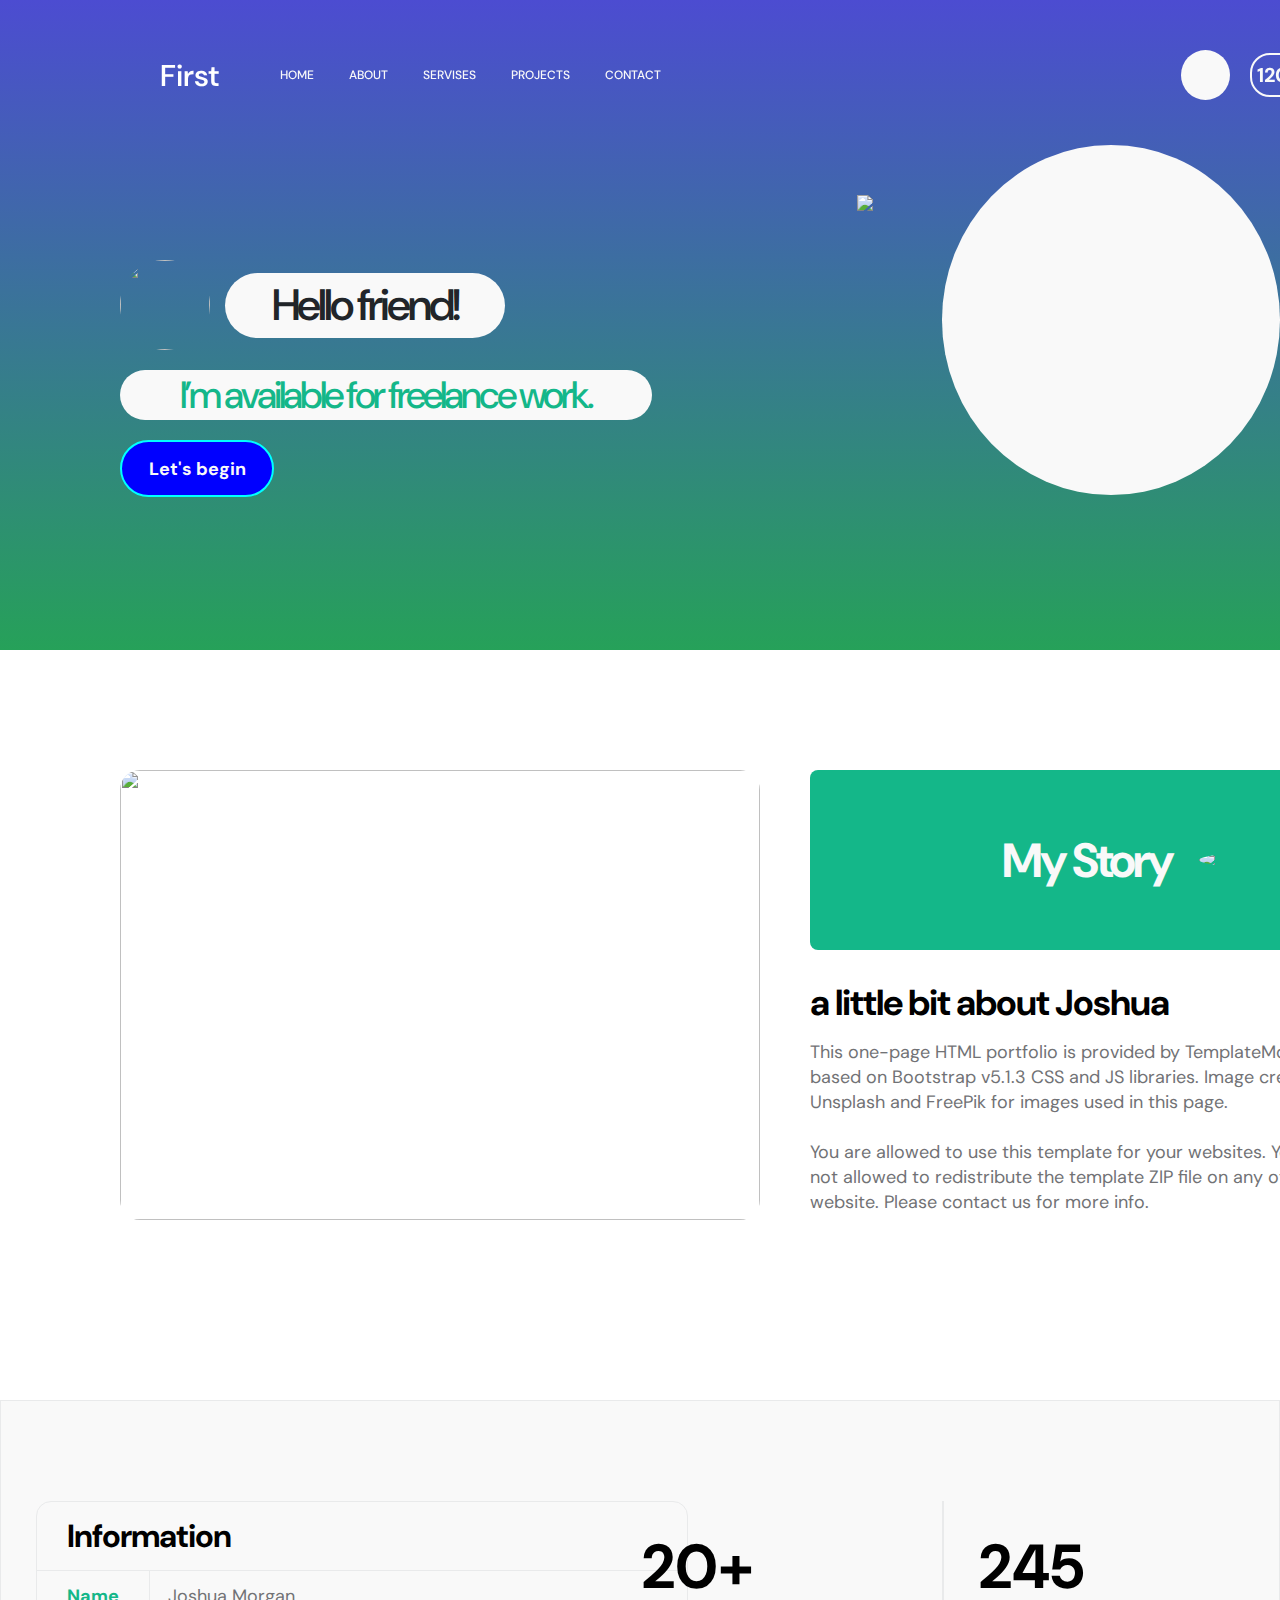
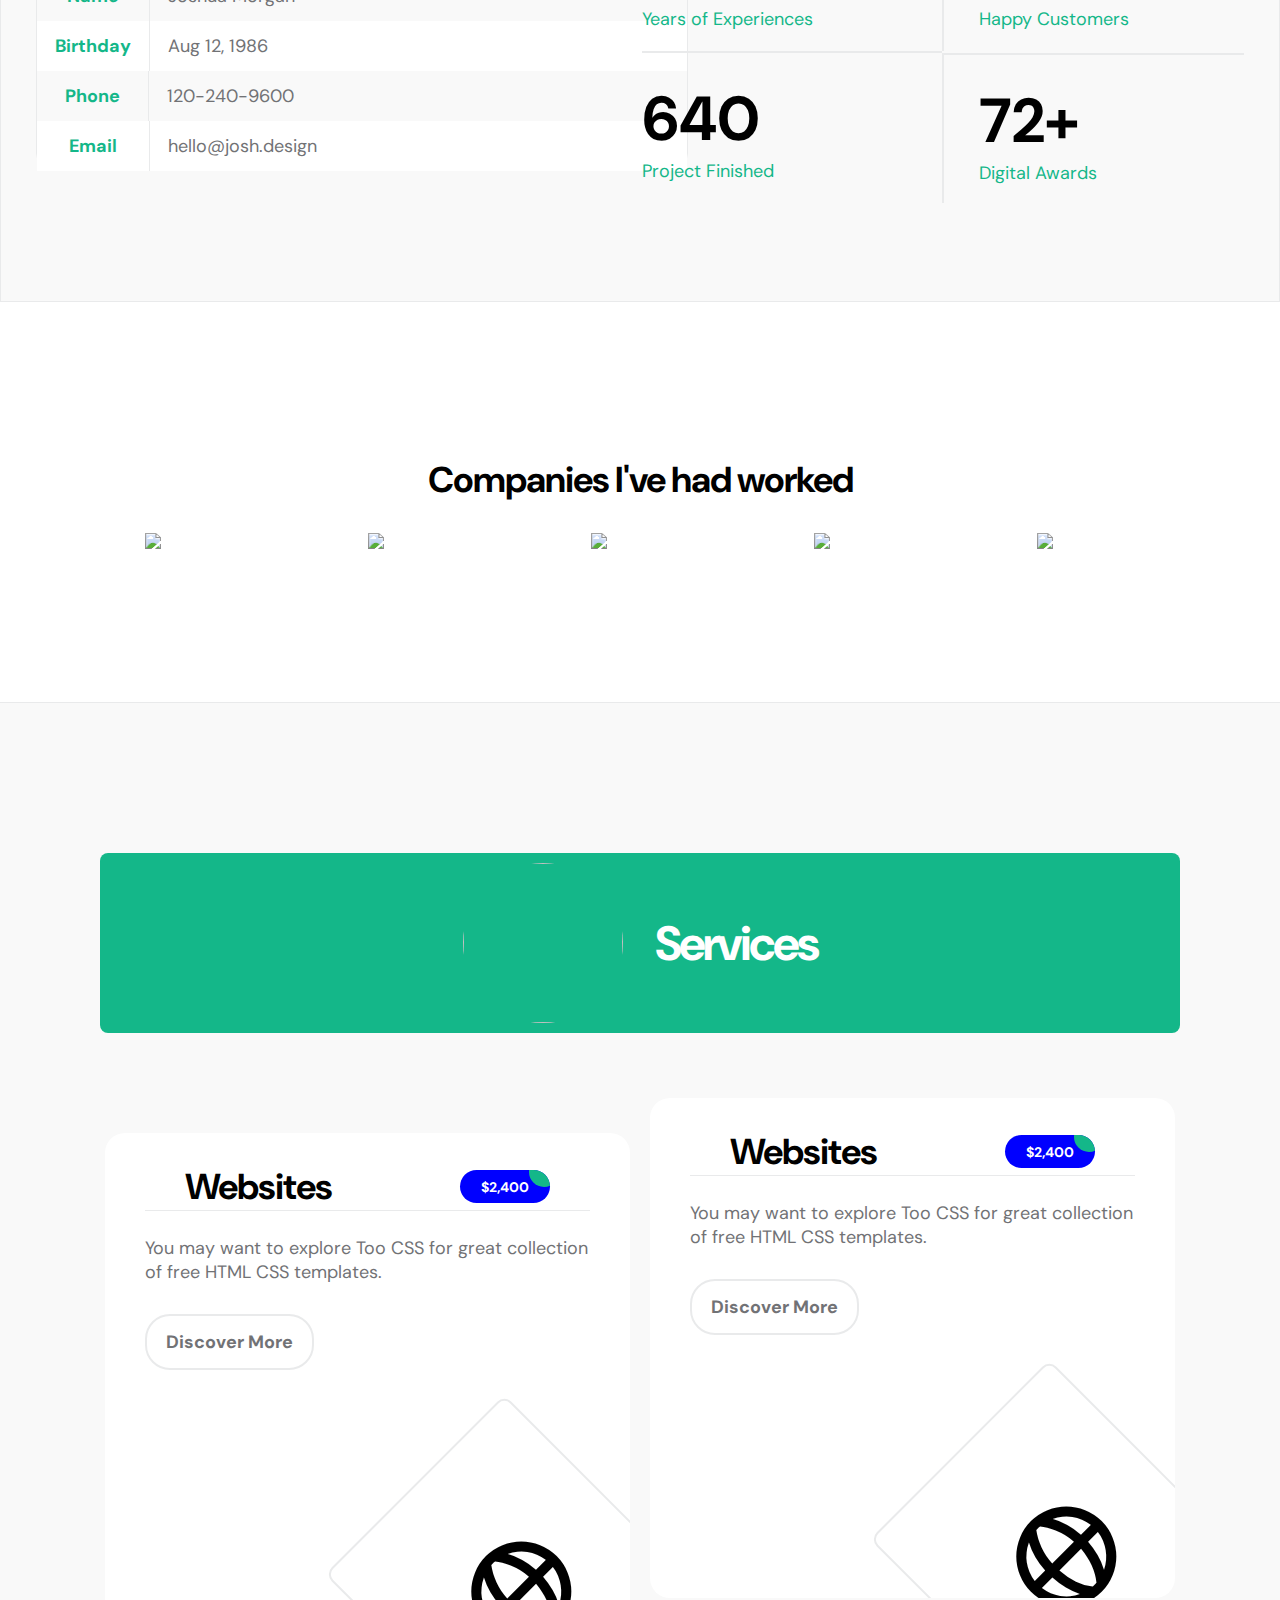
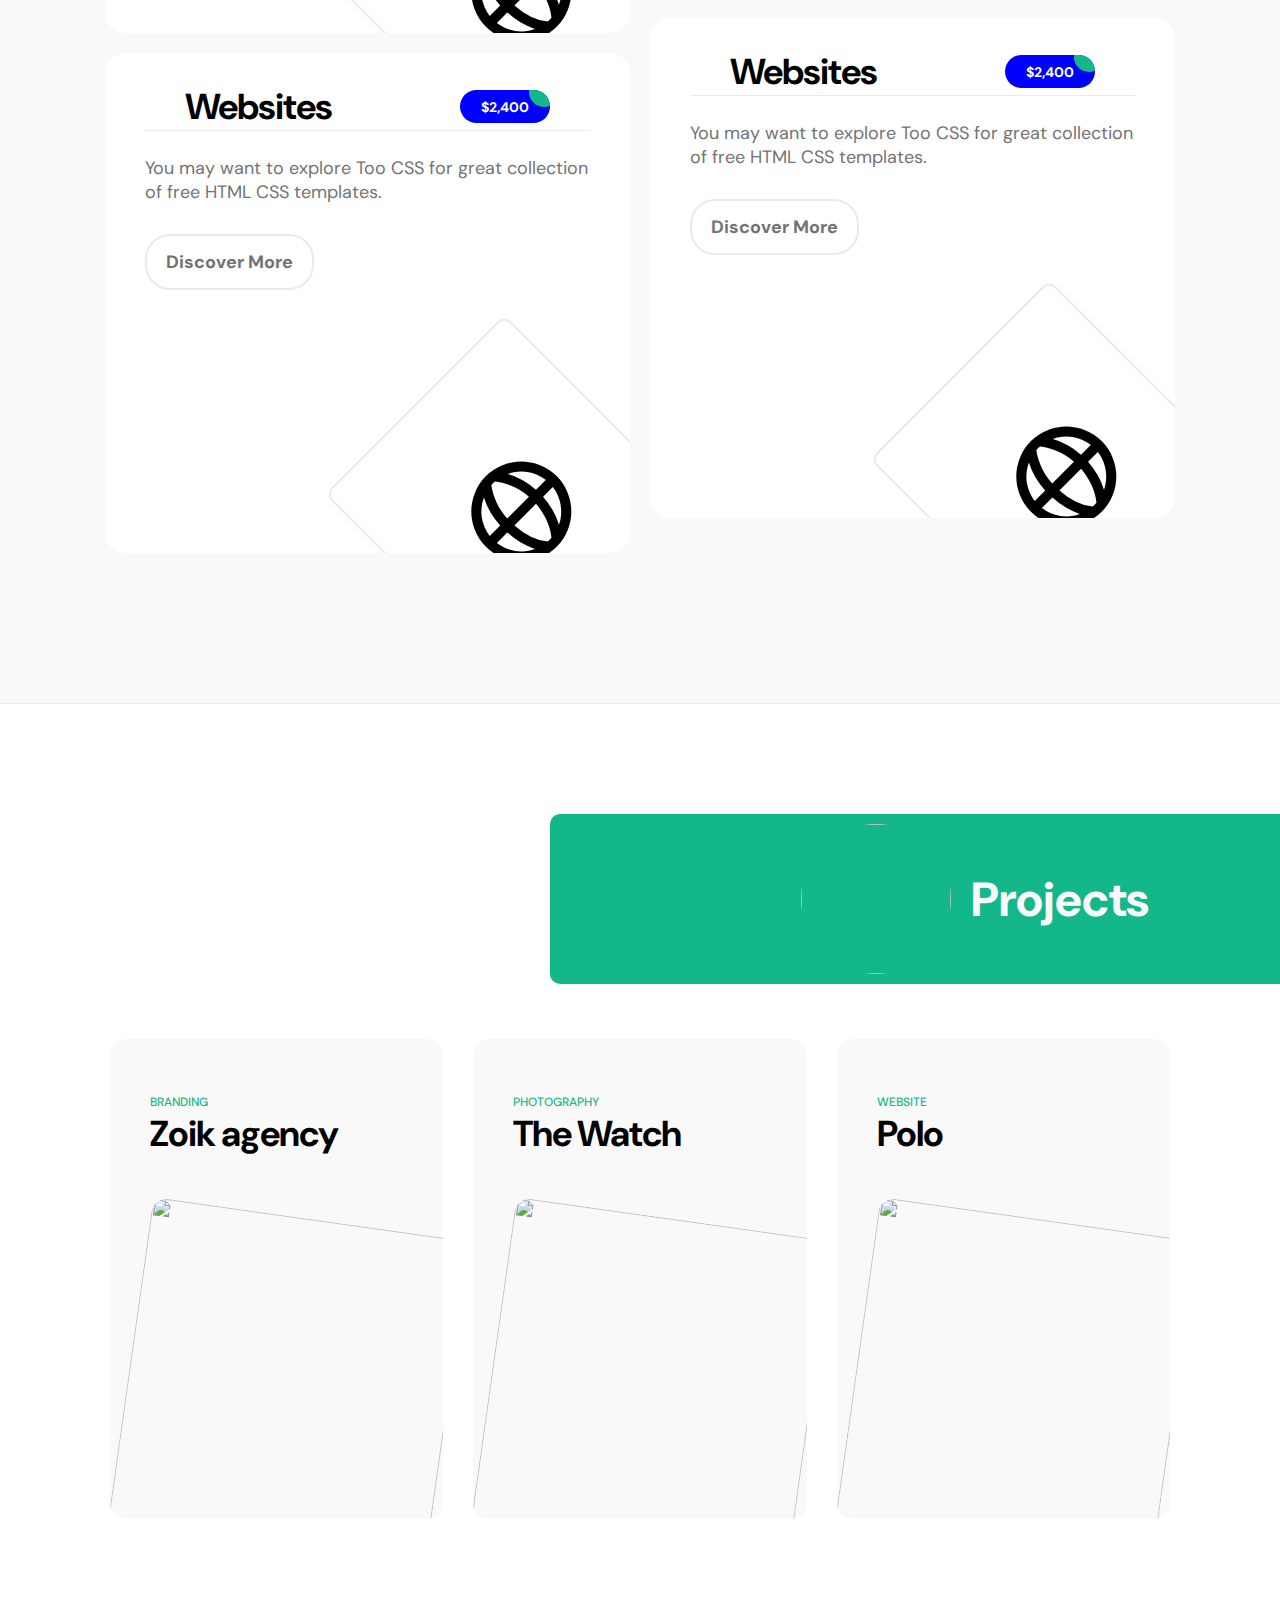
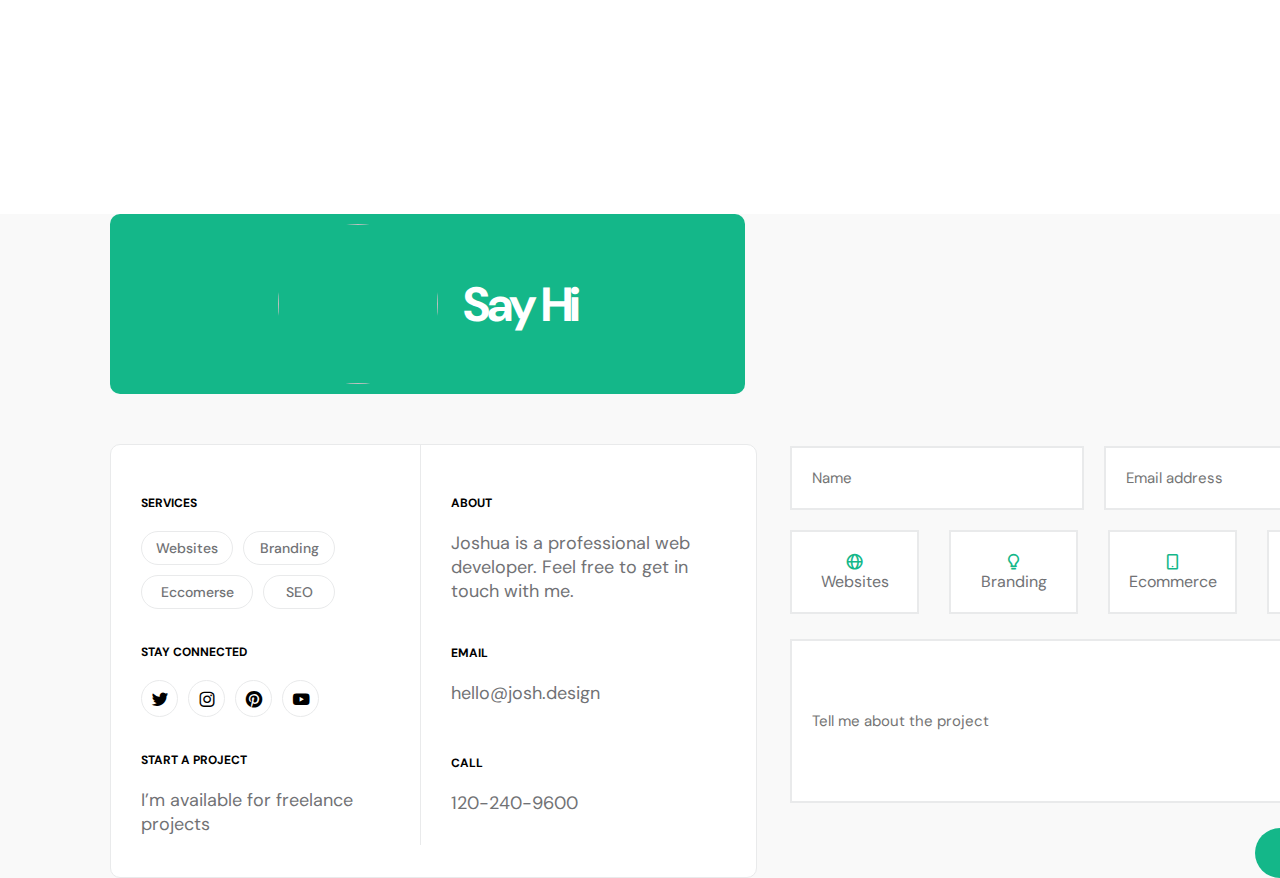
==== Web Site 2/index.html @ 1c7dff4f "My 2.Project" ====
<!DOCTYPE html>
<html lang="en">
<head>
    <meta charset="UTF-8">
    <meta http-equiv="X-UA-Compatible" content="IE=edge">
    <meta name="viewport" content="width=device-width, initial-scale=1.0">
    <title>Web site 2</title>
    <link rel="preconnect" href="https://fonts.googleapis.com">
    <link rel="preconnect" href="https://fonts.gstatic.com" crossorigin>
    <link href="https://fonts.googleapis.com/css2?family=DM+Sans:ital,wght@0,400;0,500;0,700;1,400;1,500;1,700&family=Poppins:ital,wght@0,200;0,300;0,400;0,500;0,600;0,700;1,200;1,300;1,400;1,500;1,600&display=swap" rel="stylesheet">
    <link href='https://unpkg.com/boxicons@2.1.2/css/boxicons.min.css' rel='stylesheet'>
    <link rel="stylesheet" href="syntax.css">
</head>
<body>
    
    <main>

        <section class="first-section">
            <div class="first-container">
                <a class="first-logo" href="#">First</a>

                <div class="menu-div">
                    <a href="#" class="menu-list">HOME</a>
                    <a href="#" class="menu-list">ABOUT</a>
                    <a href="#" class="menu-list">SERVISES</a>
                    <a href="#" class="menu-list">PROJECTS</a>
                    <a href="#" class="menu-list">CONTACT</a>
                </div>

                <div class="call-div">
                    <div class="call-logo-div"><img src="/call-logo.png" alt="" class="call-logo"></div>
                    <a class="number-div" href="tel:+998904452005">120-240-9600</a>
                </div>
            </div>

            <div class="add-container">
            <div class="friend-div">
                <div class="friend">
                    <img src="/friend-man.jpg" class="friend-logo">
                    <div class="hello-friend">Hello friend!</div>
                </div>
                <div class="friend-text2">I’m available for freelance work.</div>
                <a href="#" class="begin-button">Let's begin</a>
            </div>

            <div class="right-man">
                <img src="/man.png" class="man-png">
            </div>
            </div>

        </section>

        <section class="story-section">
            <img src="/women-and-man.jpg" class="woman-man">
            <div class="my-story-container">
                <div class="story-div">
                    <p>My Story</p>
                    <img src="/friend-man.jpg" class="story-man">
                </div>

                <div class="story-texts">
                    <h1 class="story-text1">a little bit about Joshua</h1>
                    <p class="story-text2">This one-page HTML portfolio is provided by TemplateMo. This layout is based on
                        Bootstrap v5.1.3 CSS and JS libraries. Image credits go to Unsplash and FreePik for 
                        images used in this page.</p>
                    <p class="story-text3">You are allowed to use this template for your websites. You are not allowed to redistribute
                        the template ZIP file on any other website. Please contact 
                        us for more info.</p>
                </div>
            </div>
        </section>

        <section class="information-section">

            <div class="information-div">
                <h1 class="information-tittle">Information</h1>
                <div class="name">
                    <h1>Name</h1>
                    <p>Joshua Morgan</p>
                </div>
                <div class="birthday">
                    <h1>Birthday</h1>
                    <p>Aug 12, 1986</p>
                </div>
                <div class="phone">
                    <h1>Phone</h1>
                    <p> 120-240-9600</p>
                </div>
                <div class="email">
                    <h1>Email</h1>
                    <p>hello@josh.design</p>
                </div>
            </div>

            <div class="information-right">
                <div class="right-info-div1">
                    <h1>20+</h1>
                    <p>Years of Experiences</p>
                </div>
                <div class="right-info-div2">
                    <h1>245</h1>
                    <p>Happy Customers</p>
                </div>
                <div class="right-info-div3">
                    <h1>640</h1>
                    <p>Project Finished</p>
                </div>
                <div class="right-info-div4">
                    <h1>72+</h1>
                    <p>Digital Awards</p>
                </div>
            </div>
        </section>

        <section class="companies-section">

            <div class="companies-tittle">Companies I've had worked</div>
            <div class="companies-logo-div">
                    <img src="/logo1.svg" class="logo1">
                    <img src="/logo2.svg" class="logo1">
                    <img src="/logo3.svg" class="logo1">
                    <img src="/logo4.svg" class="logo1">
                    <img src="/logo5.svg" class="logo1">
              
            </div>
        </section>
        
        <section class="services-section">

            <div class="services-div">
                <img src="/services-photo.jpg" class="services-photo">
                <h1>Services</h1>
            </div>

        <div class="all-animation-div">
        <div>
            <div class="services-animations">
                <div class="websites-div">
                    <h1>Websites</h1>
                    <div class="price-div">
                        $2,400
                        <div></div>
                    </div>
                </div>
                <p class="websites-text">You may want to explore Too CSS for great collection of free HTML CSS templates.</p>
                <a href="#" class="discover-div">Discover More</a>
                <div class="websites-animation">
                    <i class='bx bx-globe'></i>
                </div>
            </div>

            <div class="services-animations2">
                <div class="websites-div">
                    <h1>Websites</h1>
                    <div class="price-div">
                        $2,400
                        <div></div>
                    </div>
                </div>
                <p class="websites-text">You may want to explore Too CSS for great collection of free HTML CSS templates.</p>
                <a href="#" class="discover-div">Discover More</a>
                <div class="websites-animation">
                    <i class='bx bx-globe'></i>
                </div>
            </div>
        </div>


        <div class="right-animation-container">
            <div class="services-animations">
                <div class="websites-div">
                    <h1>Websites</h1>
                    <div class="price-div">
                        $2,400
                        <div></div>
                    </div>
                </div>
                <p class="websites-text">You may want to explore Too CSS for great collection of free HTML CSS templates.</p>
                <a href="#" class="discover-div">Discover More</a>
                <div class="websites-animation">
                    <i class='bx bx-globe'></i>
                </div>
            </div>

            <div class="services-animations2">
                <div class="websites-div">
                    <h1>Websites</h1>
                    <div class="price-div">
                        $2,400
                        <div></div>
                    </div>
                </div>
                <p class="websites-text">You may want to explore Too CSS for great collection of free HTML CSS templates.</p>
                <a href="#" class="discover-div">Discover More</a>
                <div class="websites-animation">
                    <i class='bx bx-globe'></i>
                </div>
            </div>
        </div>
        </div>
        </section>
        
        <section class="projects-section">
            <div class="projects-div">
                <img src="/projects-tittle.jpg" >
                <h1>Projects</h1>
            </div>

            <div class="projects-container">
                <div class="project-add">
                    <p>BRANDING</p>
                    <h1>Zoik agency</h1>
                    <a href="#"><img src="/add1.jpg"></a>
                </div>

                <div class="project-add">
                    <p>PHOTOGRAPHY</p>
                    <h1>The Watch</h1>
                    <a href="#"><img src="/add2.jpg"></a>
                </div>

                <div class="project-add">
                    <p>WEBSITE</p>
                    <h1>Polo</h1>
                    <a href="#"><img src="/add3.jpg"></a>
                </div>
            </div>
        </section>

        <section class="fouther-section">
            <div class="say-div">
                <img src="/say-hi.jpg">
                <h1>Say Hi</h1>
            </div>

            <div class="fouther-container">
                <div class="services-about-div">
                <div class="fouther-services">
                    <h2>Services</h2>

                    <div class="services-buttons1">
                        <a href="#"><div>Websites</div></a>
                        <a href="#"><div>Branding</div></a>
                    </div>
                    
                    <div class="services-buttons2">
                        <a href="#"><div class="div1">Eccomerse</div></a>
                        <a href="#"><div class="div2">SEO</div></a>
                    </div>
                    
                    <h1>STAY CONNECTED</h1>

                    <div class="social-buttons-div">
                        <a href="#"><i class='bx bxl-twitter'></i></a>
                        <a href="#"><i class='bx bxl-instagram' ></i></a>
                        <a href="#"><i class='bx bxl-pinterest' ></i></a>
                        <a href="#"><i class='bx bxl-youtube' ></i></a>
                    </div>

                    <h1>START A PROJECT</h1>
                    <p>I’m available for freelance projects</p>
                </div>

                <div class="fouther-about">

                    <h2>About</h2>
                    
                    <p>Joshua is a professional web developer. Feel free to get in touch with me.</p>
                    <h3>Email</h3>

                    <a href="#"><p>hello@josh.design</p></a>

                    <h2>Call</h2>
                    <a href="#" class="call-about"><p>120-240-9600</p></a>
                </div>
                </div>

                <div class="sign-in-container">
                    
                    <div class="input-container">
                        <input placeholder="Name" class="input1"></input>
                        <input placeholder="Email address" class="input2"></input>
                    </div>

                    <div class="squares-container">
                        <div class="square-div1">
                            <i class='bx bx-globe'></i>
                            <p>Websites</p>
                        </div>

                        <div class="square-div1">
                            <i class='bx bx-bulb'></i>
                            <p>Branding</p>
                        </div>

                        <div class="square-div1">
                            <i class='bx bx-mobile-alt'></i>
                            <p>Ecommerce</p>
                        </div>

                        <div class="square-div1">
                            <i class='bx bxl-google' ></i>
                            <p>SEO</p>
                        </div>
                    </div>

                    <input placeholder="Tell me about the project" class="comment-input"></input>
                    <div class="send">Send</div>
                </div>
            </div>
        </section>
        
    </main>
    <script src="/script.js"></script>
</body>
</html>
---- Web Site 2/syntax.css ----
*{
    margin: 0;
    padding: 0;
    /* box-sizing: border-box; */
}
main{
    position: relative;
    width: 100%;
    height: auto;
    outline: none;
    display: block;
    font-family: DM sans;
    box-sizing: border-box;
}
main .first-section{
    position: relative;
    width: 100%;
    height: 650px;
    background-image: linear-gradient(180deg, rgb(76, 76, 209), rgb(38, 161, 89));
    
}
.first-container{
    position: fixed;
    z-index: 99;
    display: flex;
    align-items: center;
    padding: 10px 120px 0px 120px;
    width: 1200px;
    height: 80px;
    margin: 25px 0px 0px 40px;
    border-radius: 10px;
    /* border: 1px solid red; */
}
.first-logo{
    color: white;
    font-size: 30px;
    font-weight: 550;
    text-decoration: none;
    /* border: 1px solid red; */
}
.menu-div{
    position: relative;
    display: flex;
    align-items: center;
    margin-left: 60px;
    gap: 35px;
    /* border: 1px solid red; */
}
.menu-list{
    display: inline-block;
    text-decoration:none;
    color: #f9f9f9;
    font-size: 12px;
    font-weight: 500;
}
.menu-list:hover{
    color: #14B789;
}
.call-div{
    position: relative;
    display: flex;
    align-items: center;
    gap: 20px;
    width: 230px;
    margin-left: 520px;
    /* border: 1px solid red; */
}
.call-logo-div{
    display: flex;
    align-items: center;
    justify-content: center;
    width: 50px;
    height: 50px;
    background-color: #f9f9f9;
    border-radius: 50%;
}
.call-logo{
    background-image: url("/call-logo.png");
    width: 20px;
}
.number-div{
    display: flex;
    justify-content: center;
    align-items: center;
    width: 160px;
    height: 40px;
    color: #f9f9f9;
    font-size: 20px;
    font-weight: 700;
    border-radius: 20px;
    border: 2px solid #f9f9f9;
    text-decoration: none;
}
.number-div:hover{
    background-color: #f9f9f9;
    color: #14B789;
    transition: ease-in-out 0.25s;
}
.add-container{
    display: flex;
}
.friend-div{
    position: relative;
    display: flex;
    flex-direction: column;
    gap: 20px;
    width: 550px;
    margin-top: 260px;
    margin-left: 120px;
    /* border: 1px solid red; */
}
.friend{
    position: relative;
    display: flex;
    align-items: center;
}
.friend-logo{
    width: 90px;
    height: 90px;
    border-radius: 50%;
}
.hello-friend{
    display: flex;
    align-items: center;
    justify-content: center;
    height: 65px;
    width: 280px;
    font-weight: 550;
    color: #212529;
    font-size: 44px;
    letter-spacing: -3px;
    background-color: #f9f9f9;
    border-radius: 40px;
    margin-left: 15px;
}
.friend-text2{
    display: flex;
    align-items: center;
    justify-content: center;
    color: #14B789;
    font-size: 38px;
    background-color: #f9f9f9;
    border-radius: 40px;
    font-weight: 500;
    letter-spacing: -3px;
}
.begin-button{
    display: flex;
    align-items: center;
    justify-content: center;
    color: #f9f9f9;
    width: 150px;
    height: 53px;
    background-color: blue;
    text-decoration: none;
    font-size: 18px;
    font-weight: 700;
    border-radius: 40px;
    border: 2px solid aqua;
}
.begin-button:hover{
    background-color: #14B789;
    transition: ease-in-out 0.25s;
}
.right-man{
    width: 350px;
    height: 350px;
    border-radius: 50%;
    background-color: #f9f9f9;
    margin: 145px 0px 0px 290px;
}
.man-png{
    width: 550px;
    transform: translate(-85px, 50px);
}
main .story-section{
    position: relative;
    display: flex;
    gap: 50px;
    margin-top: 120px;
    padding: 0px 120px 0px 120px;
    /* border: 1px solid red; */
}
.woman-man{
    width: 640px;
    height: 450px;
    border-radius: 20px;
}
.my-story-container{
    position: relative;
    /* border: 1px solid red; */
}
.story-div{
    position: relative;
    width: 600px;
    height: 180px;
    display: flex;
    align-items: center;
    justify-content: center;
    gap: 27px;
    background-color: #14B789;
    border-radius: 8px;
}
.story-div p{
    color: #f9f9f9;
    font-size: 48px;
    font-weight: 700;
    margin-left: 140px;
    letter-spacing: -3px;
}
.story-man{
    width: 160px;
    border-radius: 50%;
}
.story-texts{
    position: relative;
    display: flex;
    flex-direction: column;
    line-height: 25px;
    margin-top: 40px;
    /* border: 1px solid red; */
}
.story-text1{
    font-size: 36px;
    font-weight: 700;
    letter-spacing: -1px;
    color: black;
}
.story-text2{
    color: #717275;
    font-size: 18px;
    font-weight: 400;
    margin-top: 25px;
}
.story-text3{
    width: 550px;
    color: #717275;
    font-size: 18px;
    font-weight: 400;
    margin-top: 25px;
}

main .information-section{
    position: relative;
    display: flex;
    justify-content: space-evenly;
    height: 500px;
    margin-top: 180px;
    background-color: #f9f9f9;
    border: 1px solid #e9eaeb;
}
.information-div{
    position: relative;
    width: 650px;
    height: 265px;
    border: 1px solid #e9eaeb;
    border-radius: 15px;
    margin-top: 100px;
}
.information-tittle{
    font-size: 32px;
    font-weight: 700;
    letter-spacing: -1px;
    color: black;
    border-bottom: 1px solid #e9eaeb;
    padding: 13px 30px;
}
.name{
    position: relative;
    display: flex;
    align-items: center;
}
.name h1{
    border-right: 1px solid #e9eaeb;
    font-size: 18px;
    color: #14B789;
    font-weight: 700;
    padding: 13px 30px;
}
.name p{
    color: #717275;
    font-size: 18px;
    font-weight: 400;
    margin-left: 18px;
}
.birthday{
    position: relative;
    display: flex;
    align-items: center;
    background-color: white;
}
.birthday h1{
    border-right: 1px solid #e9eaeb;
    font-size: 18px;
    color: #14B789;
    font-weight: 700;
    padding: 13px 18.2px;
}
.birthday p{
    color: #717275;
    font-size: 18px;
    font-weight: 400;
    margin-left: 18px;
}
.phone{
    position: relative;
    display: flex;
    align-items: center;
}
.phone h1{
    border-right: 1px solid #e9eaeb;
    font-size: 18px;
    color: #14B789;
    font-weight: 700;
    padding: 13px 28px;
}
.phone p{
    color: #717275;
    font-size: 18px;
    font-weight: 400;
    margin-left: 18px;
}
.email{
    position: relative;
    display: flex;
    align-items: center;
    background-color: white;
}
.email h1{
    border-right: 1px solid #e9eaeb;
    font-size: 18px;
    color: #14B789;
    font-weight: 700;
    padding: 13px 32px;
}
.email p{
    color: #717275;
    font-size: 18px;
    font-weight: 400;
    margin-left: 18px;
}
.information-right{
    position: relative;
    display: flex;
    flex-wrap: wrap;
    width: 602px;
    height: 302px;
    margin-top: 100px;
    margin: 100px 0px 0px -80px;
    padding: 0;
    /* border: 1px solid red; */
}
.right-info-div1{
    width: 300px;
    height: 150px;
    border-bottom: 2px solid #e9eaeb;;
}
.right-info-div1 h1{
    font-size: 62px;
    line-height: normal;
    font-weight: 700;
    margin-top: 25px;
}
.right-info-div1 p{
    font-size: 18px;
    line-height: normal;
    font-weight: 400;
    color: #14B789;
}
.right-info-div2{
    width: 300px;
    height: 150px;
    border-left: 2px solid #e9eaeb;;
}
.right-info-div2 h1{
    font-size: 62px;
    line-height: normal;
    font-weight: 700;
    margin: 25px 0px 0px 35px;
}
.right-info-div2 p{
    font-size: 18px;
    line-height: normal;
    font-weight: 400;
    color: #14B789;
    margin-left: 35px;
}
.right-info-div3{
    width: 300px;
    height: 150px;
    border-right: 2px solid #e9eaeb;;
}
.right-info-div3 h1{
    font-size: 62px;
    line-height: normal;
    font-weight: 700;
    margin-top: 25px;
}
.right-info-div3 p{
    font-size: 18px;
    line-height: normal;
    font-weight: 400;
    color: #14B789;
}
.right-info-div4{
    width: 300px;
    height: 150px;
    border-top: 2px solid #e9eaeb;;
}
.right-info-div4 h1{
    font-size: 62px;
    line-height: normal;
    font-weight: 700;
    margin: 25px 0px 0px 35px;
}
.right-info-div4 p{
    font-size: 18px;
    line-height: normal;
    font-weight: 400;
    color: #14B789;
    margin-left: 35px;
}
main .companies-section{
    position: relative;
    height: 400px;
    display: flex;
    flex-direction: column;
    align-items: center;
    justify-content: center;
    /* border: 1px solid red; */
}
.companies-tittle{
    font-size: 36px;
    font-weight: 700;
    letter-spacing: -1px;
    color: black;
}
.companies-logo-div{
    position: relative;
    display: flex;
    align-items: center;
    gap: 125px;  
    margin-top: 30px;
    /* border: 1px solid red; */
}
.logo1{
    width: 98px;
    transition: 0.30s;
}
.logo1:hover{
    transform: scale(1.3);
   
}
main .services-section{
    position: relative;
    display: flex;
    flex-direction: column;
    align-items: center;
    height: 1600px;
    background-color: #f9f9f9;
    border-top:1px solid #e9eaeb;
    border-bottom: 1px solid #e9eaeb;
}
.services-div{
    position: relative;
    display: flex;
    align-items: center;
    justify-content: space-evenly;
    width: 1080px;
    height: 180px;
    background-color: #14B789;
    border-radius: 8px;
    margin-top: 150px;
    /* border: 1px solid red; */
}
.services-photo{
    width: 160px;
    height: 160px;
    border-radius: 50%;
}
.services-div h1{
    color: white;
    font-size: 48px;
    font-weight: 700;
    letter-spacing: -3px;
    margin-left: -330px;
}
.services-animations{
    position: relative;
    width: 525px;
    height: 500px;
    margin-top: 100px;
    border-radius: 20px;
    padding-top: 30px;
    padding-left: 40px;
    padding-right: 40px;
    background-color: #fff;
    /* border: 1px solid red; */
    overflow: hidden;
    box-sizing: border-box;

}
.services-animations2{
    position: relative;
    width: 525px;
    height: 500px;
    margin-top: 100px;
    border-radius: 20px;
    padding-top: 30px;
    padding-left: 40px;
    padding-right: 40px;
    background-color: #fff;
    /* border: 1px solid red; */
    overflow: hidden;
    margin-top: 20px;
    box-sizing: border-box;
}
.all-animation-div{
    position: relative;
    display: flex;
    gap: 20px;
    box-sizing: border-box;
    /* border: 1px solid red; */
}
.right-animation-container{
    margin-top: -35px;
    box-sizing: border-box;
}
.websites-div{
    position: relative;
    display: flex;
    justify-content: space-between;
    align-items: center;
    padding: 0px 40px;
    border-bottom: 1px solid #e9eaeb;
    overflow: hidden;
}
.websites-div h1{
    font-size: 36px;
    font-weight: 700;
    letter-spacing: -1px;
    color: #000;
}
.price-div{
    display: flex;
    justify-content: center;
    align-items: center;
    width: 90px;
    height: 33px;
    border-radius: 25px;
    background-color: blue;
    font-size: 14px;
    font-weight: 700;
    color: #fff;
    overflow: hidden;
    /* border: 1px solid red; */
}
.price-div div{
    width: 30px;
    height: 30px;
    border-radius: 50%;
    background-color: #14B789 ;
    margin-right: -30px;
    margin-top: -30px;
    overflow: hidden;
}
.websites-text{
    color: #717275;
    font-size: 18px;
    font-weight: 400;
    margin-top: 25px;
}
.discover-div{
    display: flex;
    justify-content: center;
    align-items: center;
    width: 165px;
    height: 52px;
    border: 2px solid #e9eaeb;
    border-radius: 25px;
    color: #717275;
    font-size: 18px;
    font-weight: 700;
    margin-top: 30px;
    text-decoration: none;
    transition: ease-in-out 0.25s;
}
.discover-div:hover{
    background-color: #14B789;
    color: #fff;
}
.websites-animation{
    position: relative;
    display: flex;
    align-items: center;
    justify-content: center;
    margin: 70px 0px 0px 250px;
    width: 250px;
    height: 300px;
    border:2px solid #e9eaeb ;
    transform: rotate(-45deg);
    border-radius: 10px;
}
.websites-animation i{
    font-size: 120px;
}
.services-animations:hover{
    outline: 2px solid #14B789;
}
.services-animations:hover .websites-animation{
    background-color: #14B789;
    color: white;
}
.services-animations:hover .price-div{
    background-color: #14B789;
}
.services-animations:hover .price-div div{
    background-color: blue;
}
.services-animations2:hover{
    outline: 2px solid #14B789;
}
.services-animations2:hover .websites-animation{
    background-color: #14B789;
    color: white;
}
.services-animations2:hover .price-div{
    background-color: #14B789;
}
.services-animations2:hover .price-div div{
    background-color: blue;
}
main .projects-section{
    position: relative;
    padding: 0px -80px;
    height: 900px;
    /* border: 1px solid red; */
}
.projects-div{
    display: flex;
    width: 850px;
    align-items: center;
    justify-content: center;
    gap: 20px;
    height: 170px;
    background-color: #14B789;
    border-radius: 10px;
    margin: 110px 0px 0px 550px;
    /* border: 1px solid red; */
}
.projects-div img{
    width: 150px;
    height: 150px;
    border-radius: 50%;
}
.projects-div h1{
    color: #f9f9f9;
    font-size: 48px;
    font-weight: 700;
}
.projects-container{
    position: relative;
    display: flex;
    gap: 30px;
    padding: 0px 110px;
    margin-top: 55px;
    /* border: 1px solid red; */
}
.project-add{
    position: relative;
    width: 340px;
    height: 400px;
    padding: 40px;
    background-color: #f9f9f9;
    border-radius: 15px;
    overflow: hidden;
    /* border: 1px solid red; */
}
.project-add p{
    color: #14B789;
    font-size: 12px;
    font-weight: 500;
    margin-top: 15px;
}
.project-add h1{
    font-size: 36px;
    font-weight: 700;
    letter-spacing: -1px;
    color: #000;
}
.project-add img{
    width: 320px;
    height: 325px;
    margin-top: 30px;
    border-radius: 15px;
    transform-origin: -70px 30px;
    transform: rotate(8deg);
    transition: 0.35s;
}
.project-add:hover{
    outline: 2px solid #14B789;
}
.project-add:hover img{
    transform: rotate(0deg);
}
main .fouther-section{
    position: relative;
    padding: 0px 110px;
    background-color: #f9f9f9;
    /* border: 1px solid red; */
}
.say-div{
    position: relative;
    display: flex;
    align-items: center;
    justify-content: center;
    gap: 25px;
    margin-top: 100px;
    width: 635px;
    height: 180px;
    background-color: #14B789;
    border-radius: 10px;
    /* border: 1px solid red; */
}
.say-div img{
    width: 160px;
    height: 160px;
    border-radius: 50%;
}
.say-div h1{
    font-size: 48px;
    font-weight: 700;
    letter-spacing: -3px;
    color: #fff;
}
.fouther-container{
    position: relative;
    display: flex;
    gap: 33px;
    /* border: 1px solid red; */
}
.services-about-div{
    position: relative;
    display: flex;
    margin-top: 50px;
    width: 645px;
    border-radius: 10px;
    background-color: #fff;
    border: 1px solid #e9eaeb;
}
.fouther-services{
    position: relative;
    width: 286px;
    height: 400px;
    padding: 0px 30px;
    /* border: 1px solid red; */
}
.fouther-services h2{
    font-size: 12px;
    color: #000;
    text-transform: uppercase;
    font-weight: 700;
    margin-top: 50px;
}
.services-buttons1{
    position: relative;
    display: flex;
    gap: 10px;
    margin-top: 20px;
    /* border: 1px solid red; */
}
.services-buttons1 div{
    display: flex;
    align-items: center;
    justify-content: center;
    width: 90px;
    height: 32px;
    border-radius: 25px;
    border: 1px solid #e9eaeb;
    font-size: 14px;
    font-weight: 500;
    color: #717275;
    transition: ease-in-out 0.25s;
}
.services-buttons1 a{
    text-decoration: none;
}
.services-buttons1 div:hover{
    background-color: #14B789;
    color: #fff;
}
.services-buttons2{
    position: relative;
    display: flex;
    gap: 10px;
    margin-top: 10px;
    /* border: 1px solid red; */
}
.services-buttons2 .div1{
    display: flex;
    align-items: center;
    justify-content: center;
    width: 110px;
    height: 32px;
    border-radius: 25px;
    border: 1px solid #e9eaeb;
    font-size: 14px;
    font-weight: 500;
    color: #717275;
    transition: ease-in-out 0.25s;
}
.services-buttons2 .div2{
    display: flex;
    align-items: center;
    justify-content: center;
    width: 70px;
    height: 32px;
    border-radius: 25px;
    border: 1px solid #e9eaeb;
    font-size: 14px;
    font-weight: 500;
    color: #717275;
    transition: ease-in-out 0.25s;
}
.services-buttons2 a{
    text-decoration: none;
}
.services-buttons2 .div1:hover{
    background-color: #14B789;
    color: #fff;
}
.services-buttons2 .div2:hover{
    background-color: #14B789;
    color: #fff;
}
.fouther-services h1{
    font-size: 12px;
    color: #000;
    text-transform: uppercase;
    font-weight: 700;
    margin-top: 35px;
}
.social-buttons-div{
    position: relative;
    display: flex;
    gap: 10px;
    margin-top: 20px;
    width: 100%;
    /* border: 1px solid red; */
}
.social-buttons-div a{
    text-decoration: none;
}
.social-buttons-div i{
    display: flex;
    align-items: center;
    justify-content: center;
    font-size: 20px;
    width: 35px;
    height: 35px;
    color: #000;
    border-radius: 50%;
    transition: ease-in-out 0.25s;
    border: 1px solid #e9eaeb;
}
.social-buttons-div i:hover{
    background-color: #14B789;
    color: white;
}
.fouther-services p{
    color: #717275;
    font-size: 18px;
    font-weight: 400;
    margin-top: 20px;
}
.fouther-about{
    position: relative;
    width: 316px;
    height: 400px;
    padding: 0px 30px;
    border-left: 1px solid #e9eaeb;
    /* border: 1px solid red; */
}
.fouther-about h2{
    font-size: 12px;
    color: #000;
    text-transform: uppercase;
    font-weight: 700;
    margin-top: 50px;
}
.fouther-about p{
    color: #717275;
    font-size: 18px;
    font-weight: 400;
    margin-top: 20px;
}
.fouther-about h3{
    font-size: 12px;
    color: #000;
    text-transform: uppercase;
    font-weight: 700;
    margin-top: 42px;
}
.fouther-about a{
    text-decoration: none;
    color: #717275;
    font-size: 18px;
    font-weight: 400;
    transition: ease-in-out 0.35s;
}
.fouther-about a p{
    margin-top: 20px;
    transition: ease-in-out 0.25s;
}
.fouther-about a p:hover{
    color: #14B789;
}
.fouther-about .call-about{
    text-decoration: none;
}
.call-about p{
    color: #717275;
    font-weight: 400;
    font-size: 18px;
    transition: ease-in-out 0.25s;
}
.call-about p:hover{
    color: #14B789;
}
.sign-in-container{
    position: relative;
    margin-top: 52px;
    /* border: 1px solid red; */
}
.input-container{
    position: relative;
    display: flex;
    gap: 20px;
    /* border: 1px solid red; */
}
.input-container .input1{
    width: 250px;
    height: 60px;
    color: #717275;
    font-family: DM sans;
    font-size: 15px;
    padding: 0px 20px;
    border: 2px solid #e9eaeb;  
}
.input-container .input2{
    width: 250px;
    height: 60px;
    font-family: DM sans;
    font-size: 15px;
    padding: 0px 20px;
    border: 2px solid #e9eaeb;
}
.input-container input:hover{
    border: 2px solid #14B789;
}
.squares-container{
    position: relative;
    display: flex;
    gap: 30px;
    margin-top: 20px;
    /* border: 1px solid red; */

}
.square-div1{
    width: 125px;
    height: 80px;
    display: flex;
    flex-direction: column;
    align-items: center;
    justify-content: center;
    background-color: #fff;
    border: 2px solid #e9eaeb;
}
.square-div1:hover{
    border: 2px solid #14B789;
}
.square-div1 i{
    color: #14B789;
    font-size: 19px;
}
.square-div1 p{
    color: #717275;
    font-size: 1rem;
    font-weight: 400;
}
.comment-input{
    margin-top: 25px;
    width: 565px;
    height: 160px;
    padding: 0px 20px;
    font-family: DM sans;
    font-size: 15px;
    border: 2px solid #e9eaeb;  
}
.comment-input:hover{
    border: 2px solid #14B789;
}
.send{
    width: 135px;
    height: 50px;
    display: flex;
    align-items: center;
    justify-content: center;
    background-color: #14B789;
    font-weight: 700;
    color: #fff;
    margin-top: 25px;
    margin-left: 465px;
    border-radius: 30px;
}
.send:hover{
    background-color: rgb(116, 193, 218) ;
}
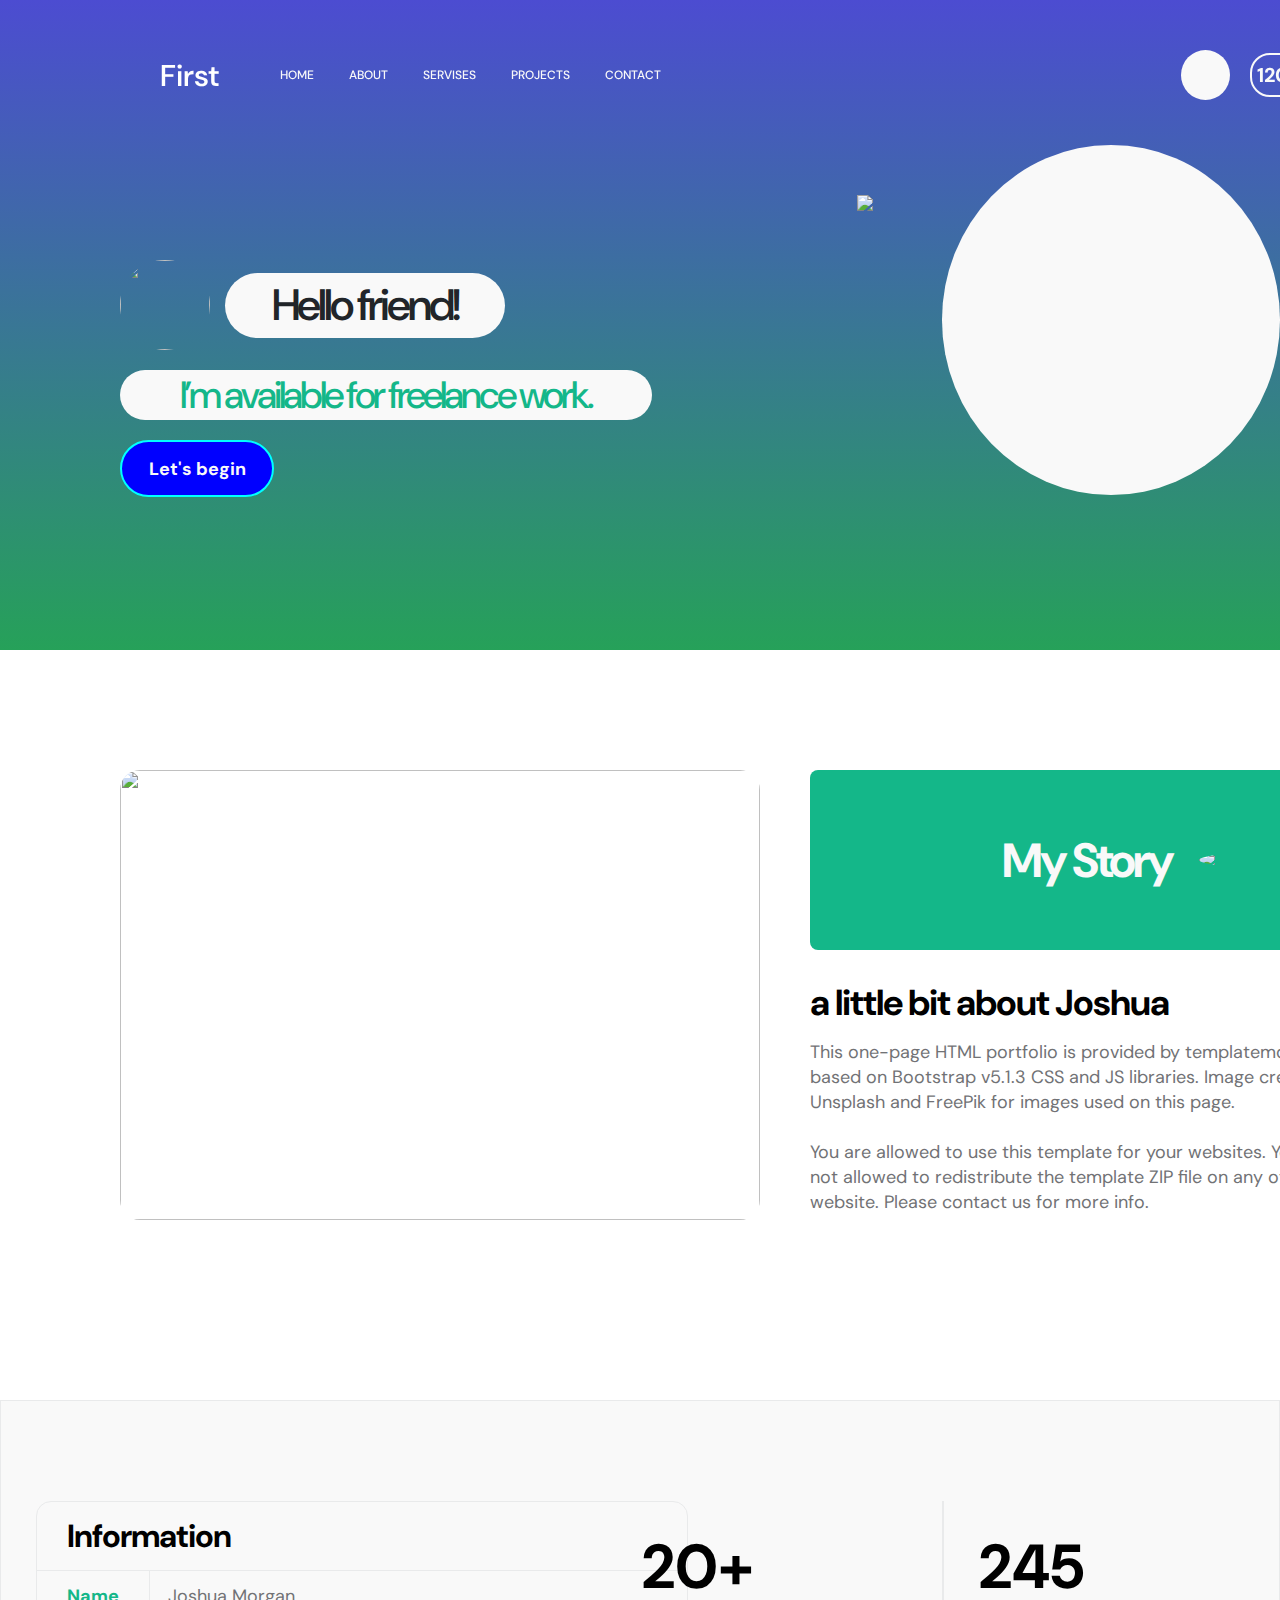
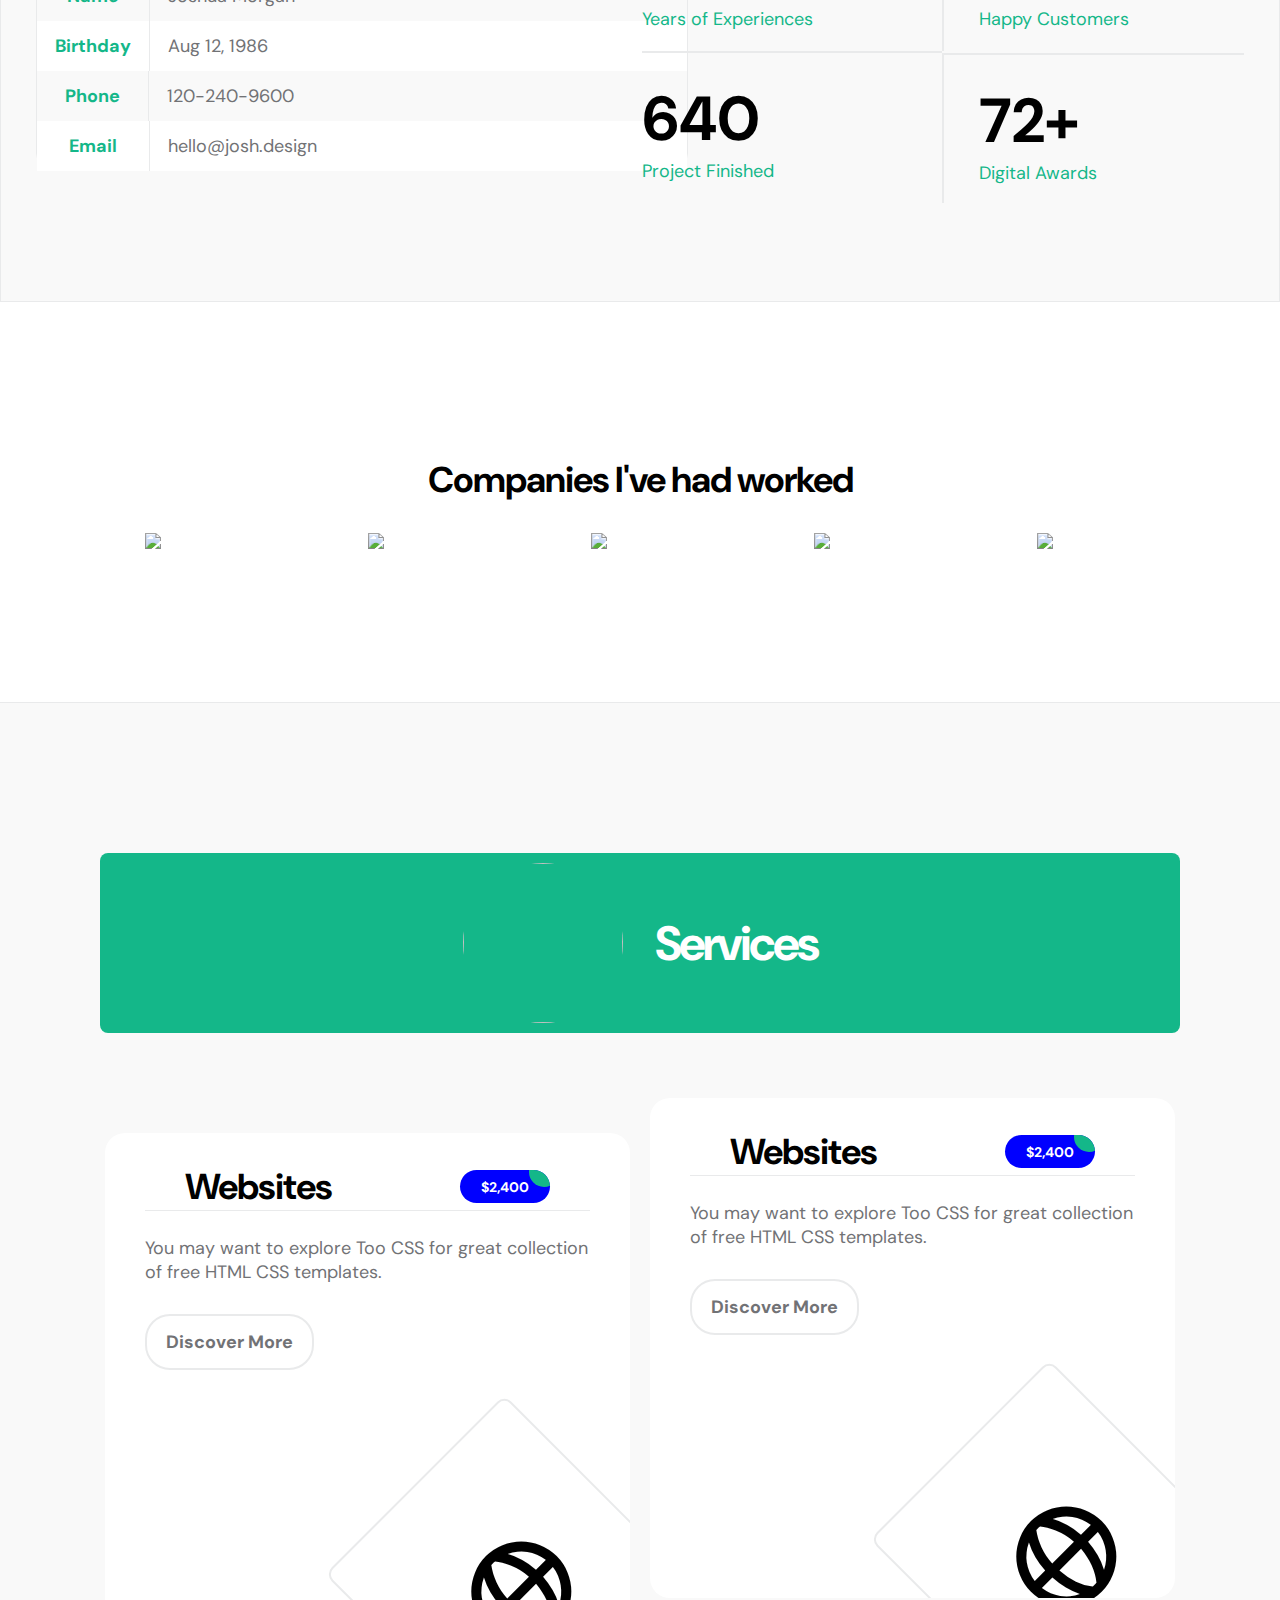
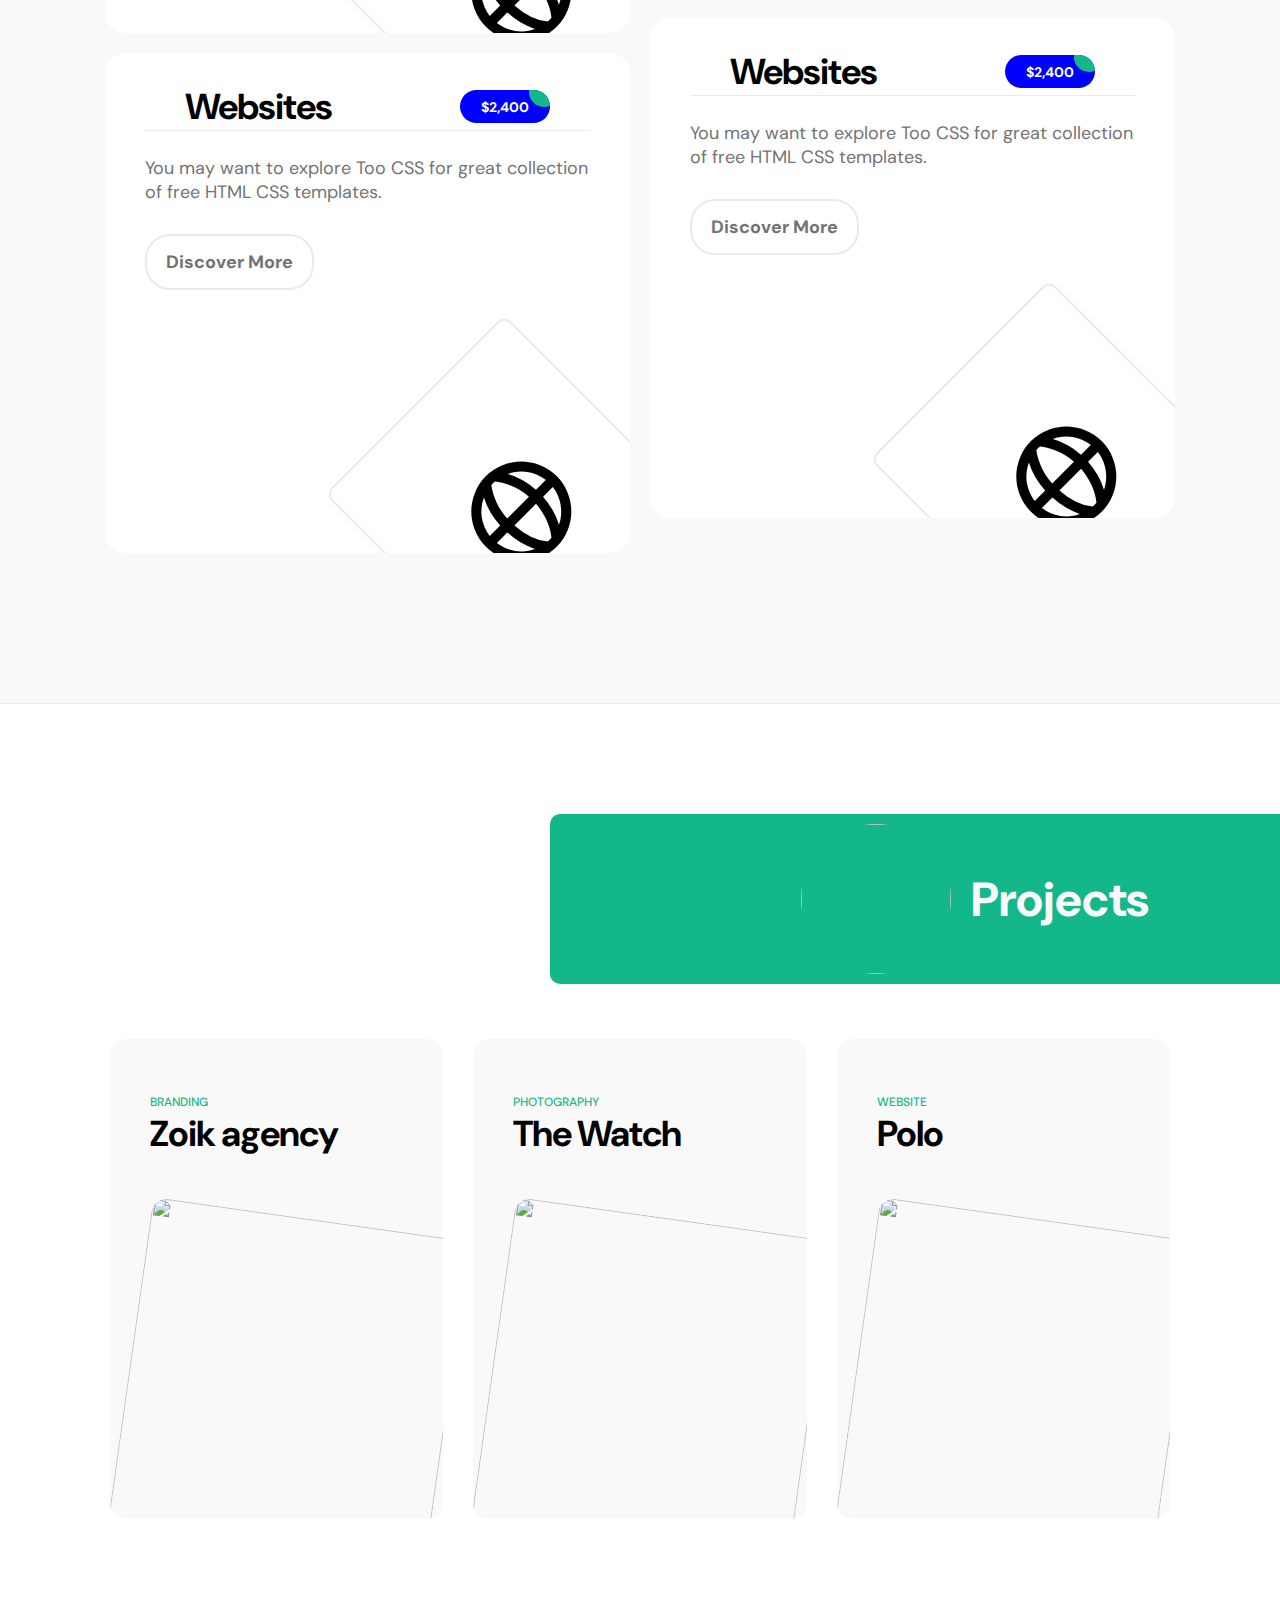
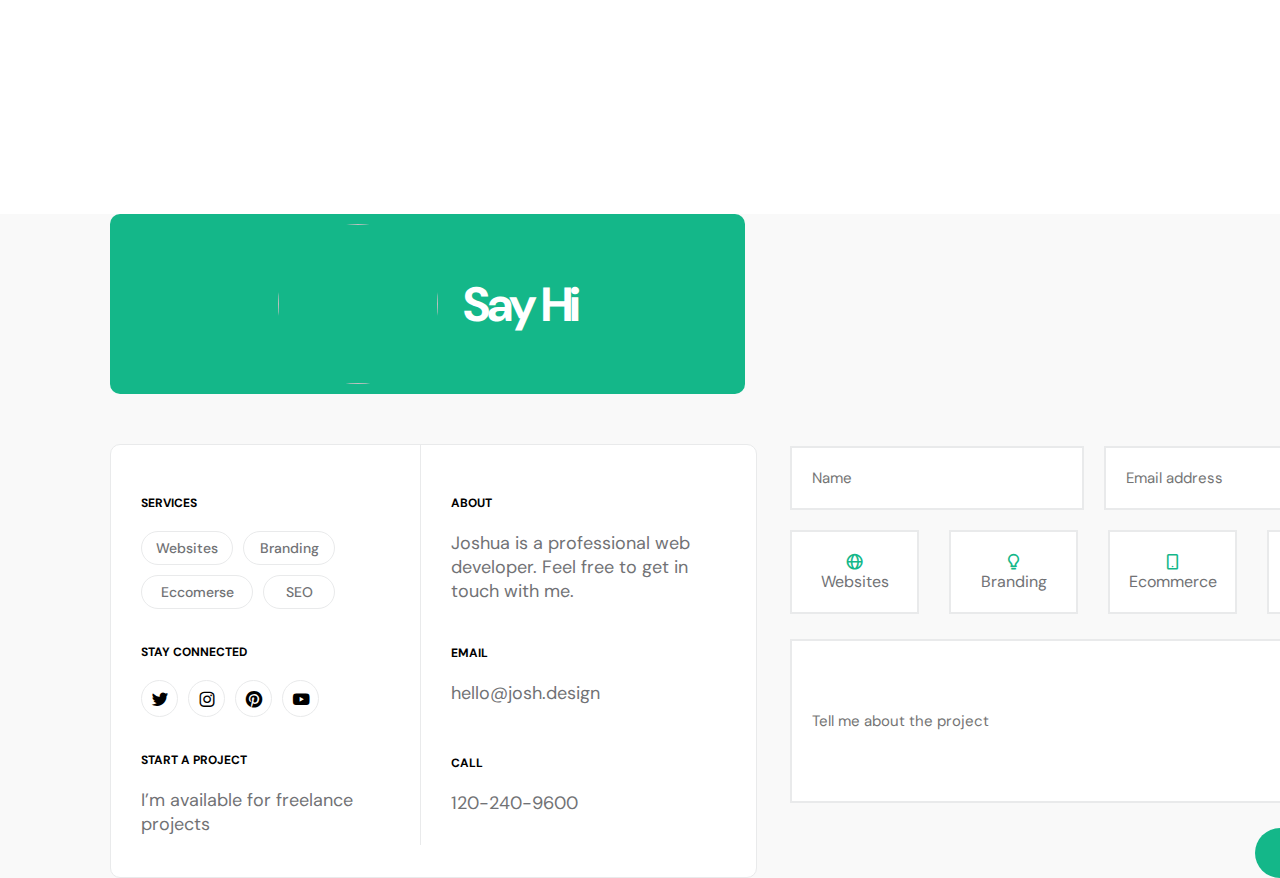
==== commit 2e97cb4d: "Update index.html" ====
--- a/Web Site 2/index.html
+++ b/Web Site 2/index.html
@@ -60,9 +60,9 @@
 
                 <div class="story-texts">
                     <h1 class="story-text1">a little bit about Joshua</h1>
-                    <p class="story-text2">This one-page HTML portfolio is provided by TemplateMo. This layout is based on
+                    <p class="story-text2">This one-page HTML portfolio is provided by templatemo. This layout is based on
                         Bootstrap v5.1.3 CSS and JS libraries. Image credits go to Unsplash and FreePik for 
-                        images used in this page.</p>
+                        images used on this page.</p>
                     <p class="story-text3">You are allowed to use this template for your websites. You are not allowed to redistribute
                         the template ZIP file on any other website. Please contact 
                         us for more info.</p>
@@ -313,4 +313,4 @@
     </main>
     <script src="/script.js"></script>
 </body>
-</html>+</html>
